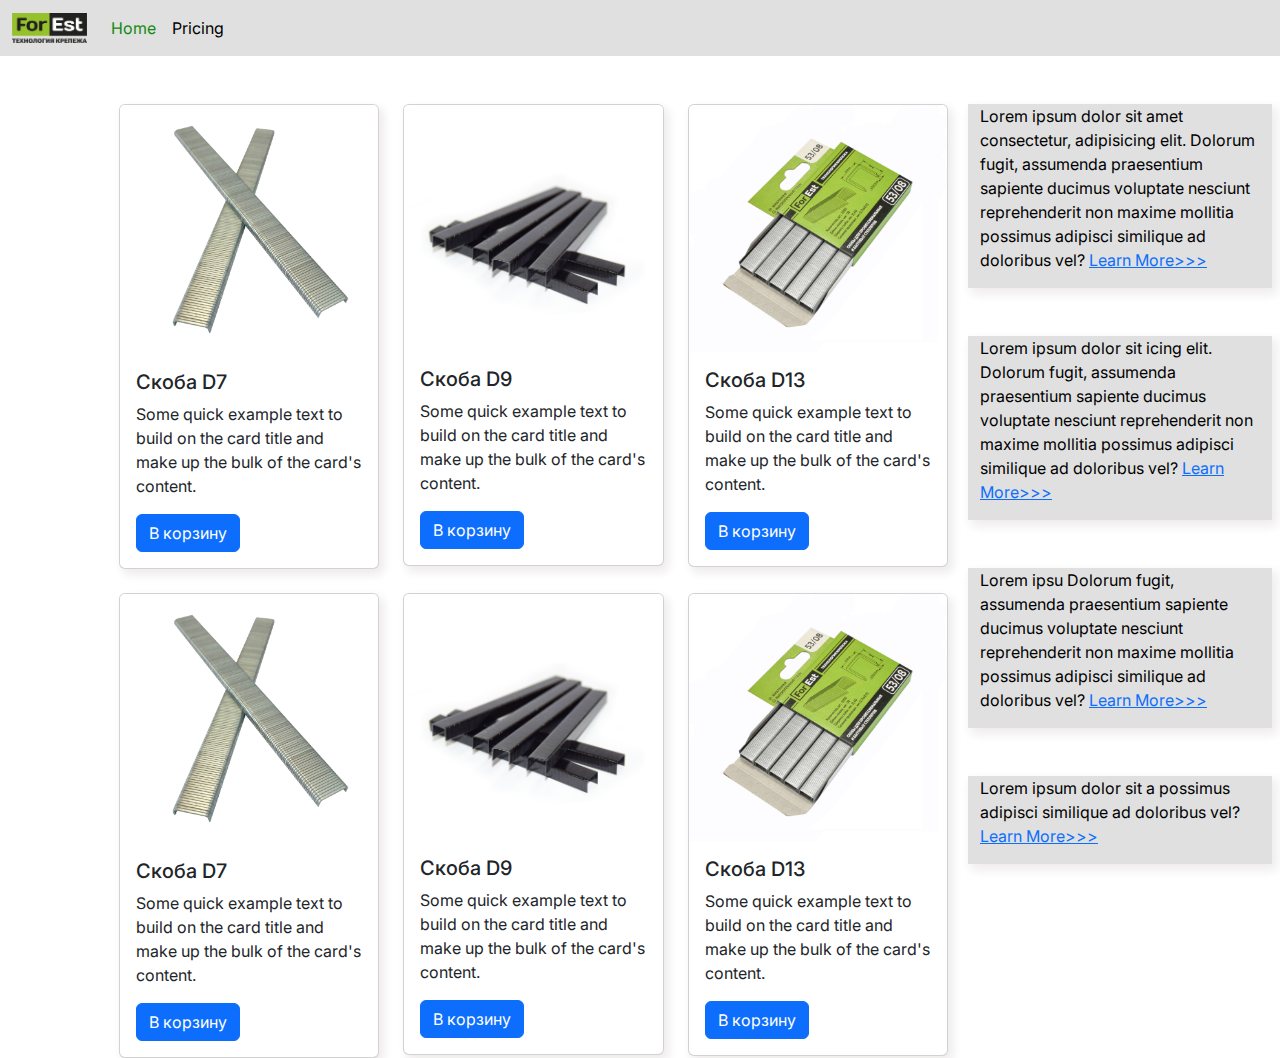
==== pricing.html @ 02202447 "intial commit" ====
<!DOCTYPE html>
<html lang="en">

<head>
  <meta charset="UTF-8">
  <meta name="viewport" content="width=device-width, initial-scale=1.0">
  <link href="https://cdn.jsdelivr.net/npm/bootstrap@5.3.3/dist/css/bootstrap.min.css" rel="stylesheet"
    integrity="sha384-QWTKZyjpPEjISv5WaRU9OFeRpok6YctnYmDr5pNlyT2bRjXh0JMhjY6hW+ALEwIH" crossorigin="anonymous">
  <link rel="stylesheet" href="source/styles/mycss.css">
  <title>Document</title>
</head>

<body>
  <header>
    <nav class="navbar navbar-expand-lg bg-body-tertiary">
      <div class="container-fluid">
        <a class="navbar-brand" href="index.html"><img src="source/images/logo.png" alt="Error"></a>
        <button class="navbar-toggler" type="button" data-bs-toggle="collapse" data-bs-target="#navbarNav"
          aria-controls="navbarNav" aria-expanded="false" aria-label="Toggle navigation">
          <span class="navbar-toggler-icon"></span>
        </button>
        <div class="collapse navbar-collapse" id="navbarNav">
          <ul class="navbar-nav">
            <li class="nav-item">
              <a class="nav-link" aria-current="page" href="index.html">Home</a>
            </li>
            <li class="nav-item">
              <a class="nav-link active" href="pr">Pricing</a>
            </li>

          </ul>
        </div>
      </div>
    </nav>
  </header>

  <section>
    <div class="container-fluid mt-4">

      <div class="row">

        <div class="col-lg-1">
        </div>

        <div class="col-lg-8 col-md-12">
          <div class="row">

            <div class="col-lg-4 col-md-6 mt-4">
              <div class="card">
                <img src="source/images/D7.png" class="card-img-top" alt="Error">
                <div class="card-body">
                  <h5 class="card-title">Скоба D7</h5>
                  <p class="card-text">Some quick example text to build on the card title and make up the bulk of the
                    card's
                    content.</p>
                  <a href="#" class="btn btn-primary">В корзину</a>
                </div>
              </div>
            </div>
            <div class="col-lg-4 col-md-6 mt-4">
              <div class="card">
                <img src="source/images/D9.png" class="card-img-top" alt="Error">
                <div class="card-body">
                  <h5 class="card-title">Скоба D9</h5>
                  <p class="card-text">Some quick example text to build on the card title and make up the bulk of the
                    card's
                    content.</p>
                  <a href="#" class="btn btn-primary">В корзину</a>
                </div>
              </div>
            </div>
            <div class="col-lg-4 col-md-6 mt-4">
              <div class="card">
                <img src="source/images/D13.png" class="card-img-top" alt="Error">
                <div class="card-body">
                  <h5 class="card-title">Скоба D13</h5>
                  <p class="card-text">Some quick example text to build on the card title and make up the bulk of the
                    card's
                    content.</p>
                  <a href="#" class="btn btn-primary">В корзину</a>
                </div>
              </div>
            </div>
            <div class="col-lg-4 col-md-6 mt-4">
              <div class="card">
                <img src="source/images/D7.png" class="card-img-top" alt="Error">
                <div class="card-body">
                  <h5 class="card-title">Скоба D7</h5>
                  <p class="card-text">Some quick example text to build on the card title and make up the bulk of the
                    card's
                    content.</p>
                  <a href="#" class="btn btn-primary">В корзину</a>
                </div>
              </div>
            </div>
            <div class="col-lg-4 col-md-6 mt-4">
              <div class="card">
                <img src="source/images/D9.png" class="card-img-top" alt="Error">
                <div class="card-body">
                  <h5 class="card-title">Скоба D9</h5>
                  <p class="card-text">Some quick example text to build on the card title and make up the bulk of the
                    card's
                    content.</p>
                  <a href="#" class="btn btn-primary">В корзину</a>
                </div>
              </div>
            </div>
            <div class="col-lg-4 col-md-6 mt-4">
              <div class="card">
                <img src="source/images/D13.png" class="card-img-top" alt="Error">
                <div class="card-body">
                  <h5 class="card-title">Скоба D13</h5>
                  <p class="card-text">Some quick example text to build on the card title and make up the bulk of the
                    card's
                    content.</p>
                  <a href="#" class="btn btn-primary">В корзину</a>
                </div>
              </div>
            </div>
          </div>
        </div>

        <div class="col-lg-3 col-md-12">

          <div class="row px-2">

            <div class="col-lg-12 sidebar my-4">
              <p>Lorem ipsum dolor sit amet consectetur, adipisicing elit. Dolorum fugit, assumenda praesentium sapiente
                ducimus voluptate nesciunt reprehenderit non maxime mollitia possimus adipisci similique ad doloribus
                vel?
                <a href="#">Learn More>>></a>
              </p>
            </div>
            <div class="col-lg-12 sidebar my-4">
              <p>Lorem ipsum dolor sit icing elit. Dolorum fugit, assumenda praesentium sapiente
                ducimus voluptate nesciunt reprehenderit non maxime mollitia possimus adipisci similique ad doloribus
                vel?
                <a href="#">Learn More>>></a>
              </p>
            </div>
            <div class="col-lg-12 sidebar my-4">
              <p>Lorem ipsu Dolorum fugit, assumenda praesentium sapiente
                ducimus voluptate nesciunt reprehenderit non maxime mollitia possimus adipisci similique ad doloribus
                vel?
                <a href="#">Learn More>>></a>
              </p>
            </div>
            <div class="col-lg-12 sidebar my-4">
              <p>Lorem ipsum dolor sit a possimus adipisci similique ad doloribus
                vel?
                <a href="#">Learn More>>></a>
              </p>
            </div>

          </div>

        </div>
      </div>


    </div>







    </div>

    </div>




  </section>

  <footer>

  </footer>


  <script src="https://cdn.jsdelivr.net/npm/bootstrap@5.3.3/dist/js/bootstrap.bundle.min.js"
    integrity="sha384-YvpcrYf0tY3lHB60NNkmXc5s9fDVZLESaAA55NDzOxhy9GkcIdslK1eN7N6jIeHz"
    crossorigin="anonymous"></script>
</body>

</html>
---- source/styles/mycss.css ----
@import url(https://fonts.googleapis.com/css?family=Inter&display=swap);

body {
    font-family: Inter, serif;
}

.nav-link {
    color: #128b12;
}

.navbar-nav .nav-link.active {
    color: a#128b12;
}

.bg-body-tertiary {
    --bs-bg-opacity: 1;
    background-color: rgb(224, 224, 224) !important;
}

.navbar-brand img {
    display: flex;
    width: 75px;
    height: 30px;
}

.card {
    box-shadow: 4px 5px 10px 1px #eeebeb;
}

.sidebar {
    color: black;
    background-color: rgb(224, 224, 224);
    box-shadow: 4px 5px 10px 1px #eeebeb;
}
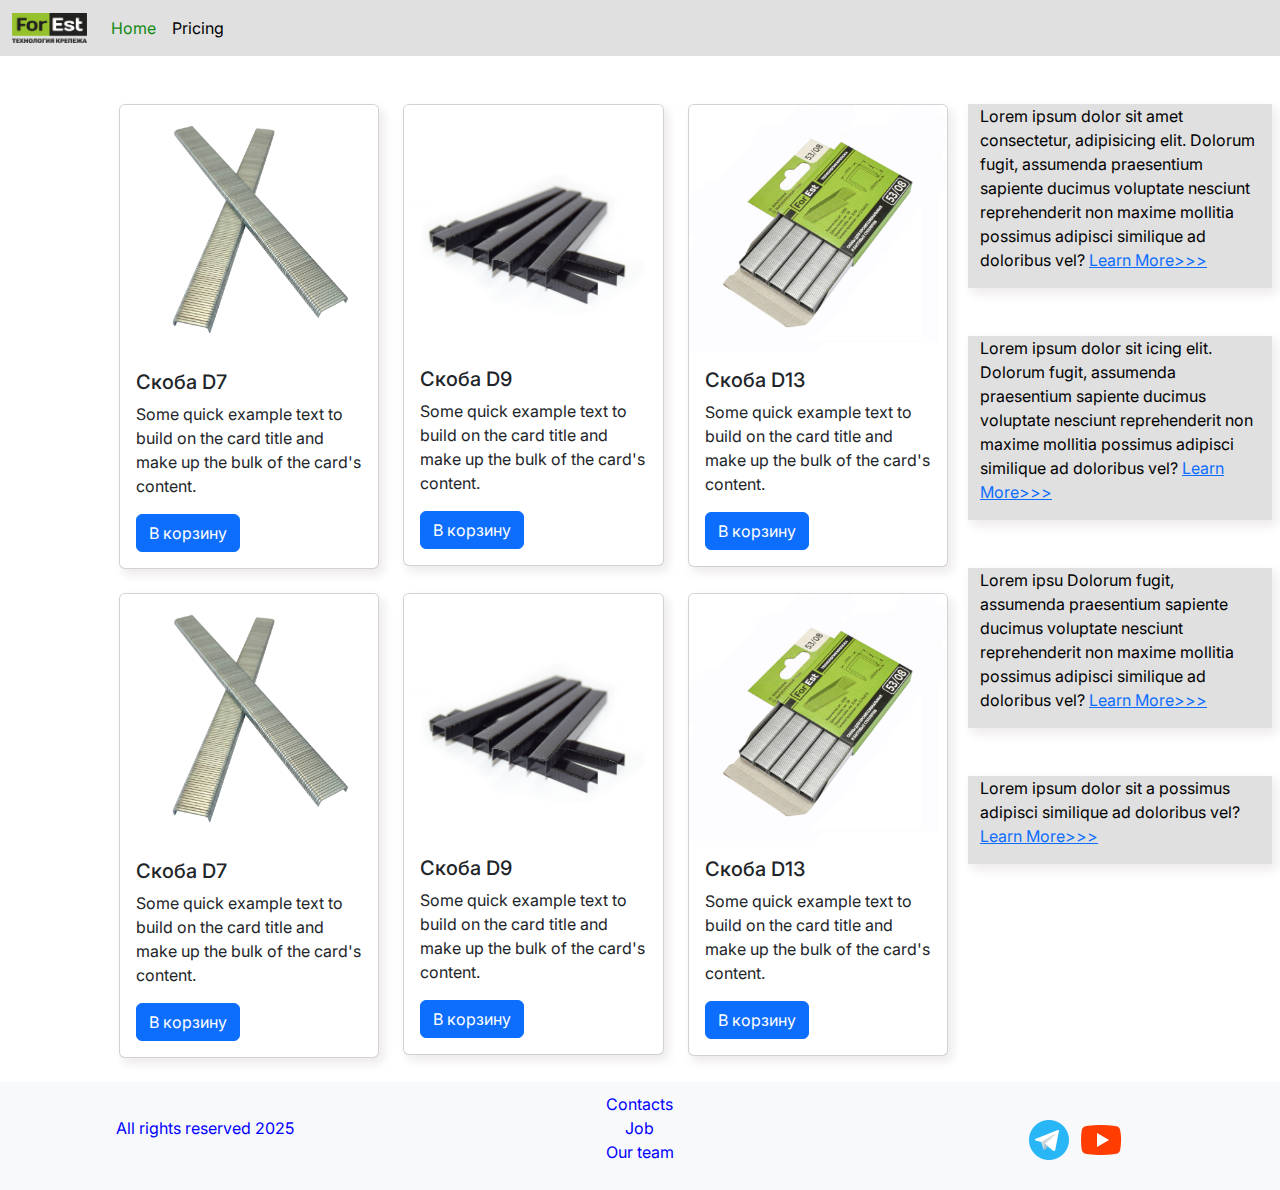
==== commit dbe0de01: "конец сайта" ====
--- a/pricing.html
+++ b/pricing.html
@@ -14,7 +14,7 @@
   <header>
     <nav class="navbar navbar-expand-lg bg-body-tertiary">
       <div class="container-fluid">
-        <a class="navbar-brand" href="index.html"><img src="source/images/logo.png" alt="Error"></a>
+        <a class="navbar-brand" href="/"><img src="source/images/logo.png" alt="Error"></a>
         <button class="navbar-toggler" type="button" data-bs-toggle="collapse" data-bs-target="#navbarNav"
           aria-controls="navbarNav" aria-expanded="false" aria-label="Toggle navigation">
           <span class="navbar-toggler-icon"></span>
@@ -22,10 +22,10 @@
         <div class="collapse navbar-collapse" id="navbarNav">
           <ul class="navbar-nav">
             <li class="nav-item">
-              <a class="nav-link" aria-current="page" href="index.html">Home</a>
+              <a class="nav-link" aria-current="page" href="/">Home</a>
             </li>
             <li class="nav-item">
-              <a class="nav-link active" href="pr">Pricing</a>
+              <a class="nav-link active" href="pricing.html">Pricing</a>
             </li>
 
           </ul>
@@ -50,9 +50,9 @@
                 <img src="source/images/D7.png" class="card-img-top" alt="Error">
                 <div class="card-body">
                   <h5 class="card-title">Скоба D7</h5>
-                  <p class="card-text">Some quick example text to build on the card title and make up the bulk of the
-                    card's
-                    content.</p>
+                  <p class="card-text">
+                    Some quick example text to build on the card title and make up the bulk of the
+                    card's content.</p>
                   <a href="#" class="btn btn-primary">В корзину</a>
                 </div>
               </div>
@@ -175,7 +175,21 @@
 
   </section>
 
-  <footer>
+  <footer class="mt-4">
+    <div class="conteiner-fluid">
+      <div class="row">
+        <div class="col-lg-4 col-md-12 footer-text text-center pt-4">
+          <p>All rights reserved 2025</p>
+        </div>
+        <div class="col-lg-4 col-md-12 footer-text text-center">
+          <p>Contacts<br>Job<br>Our team</p>
+        </div>
+        <div class="col-lg-4 col-md-12 text-center mt-4">
+          <img src="source/images/icons/tg.png" alt="e">
+          <img src="source/images/icons/yt.png" alt="e">
+        </div>
+      </div>
+    </div>
 
   </footer>
 
--- a/source/styles/mycss.css
+++ b/source/styles/mycss.css
@@ -1,9 +1,22 @@
 
 @import url(https://fonts.googleapis.com/css?family=Inter&display=swap);
+
+
+html, body {
+    height: 100%;
+    margin: 0;
+    padding: 0;
+    display: flex;
+    flex-direction: column;
+}
+
+
 
 body {
     font-family: Inter, serif;
 }
+
+
 
 .nav-link {
     color: #128b12;
@@ -35,4 +48,57 @@
 }
 
 
+.card a {
+    text-decoration: none;
+    color: rgb(255, 255, 255);
+}
 
+.footer-text {
+    color: blue;
+}
+
+footer {
+    background-color: rgb(224, 224, 224);
+    margin-top: auto; /* Позволяет футеру оставаться внизу */
+    background-color: #f8f9fa; /* Цвет фона (по желанию) */
+    padding: 10px 0;
+}
+
+.quest {
+    display: block;
+    margin-top: 200px;
+}
+    
+.call-anim:hover {
+    animation: myAnim 2s ease 0s 1 normal forwards;
+}
+
+@keyframes myAnim {
+	0%,
+	100% {
+		transform: translateX(0%);
+		transform-origin: 50% 50%;
+	}
+
+	15% {
+		transform: translateX(-30px) rotate(-6deg);
+	}
+
+	30% {
+		transform: translateX(15px) rotate(6deg);
+	}
+
+	45% {
+		transform: translateX(-15px) rotate(-3.6deg);
+	}
+
+	60% {
+		transform: translateX(9px) rotate(2.4deg);
+	}
+
+	75% {
+		transform: translateX(-6px) rotate(-1.2deg);
+	}
+}
+
+
